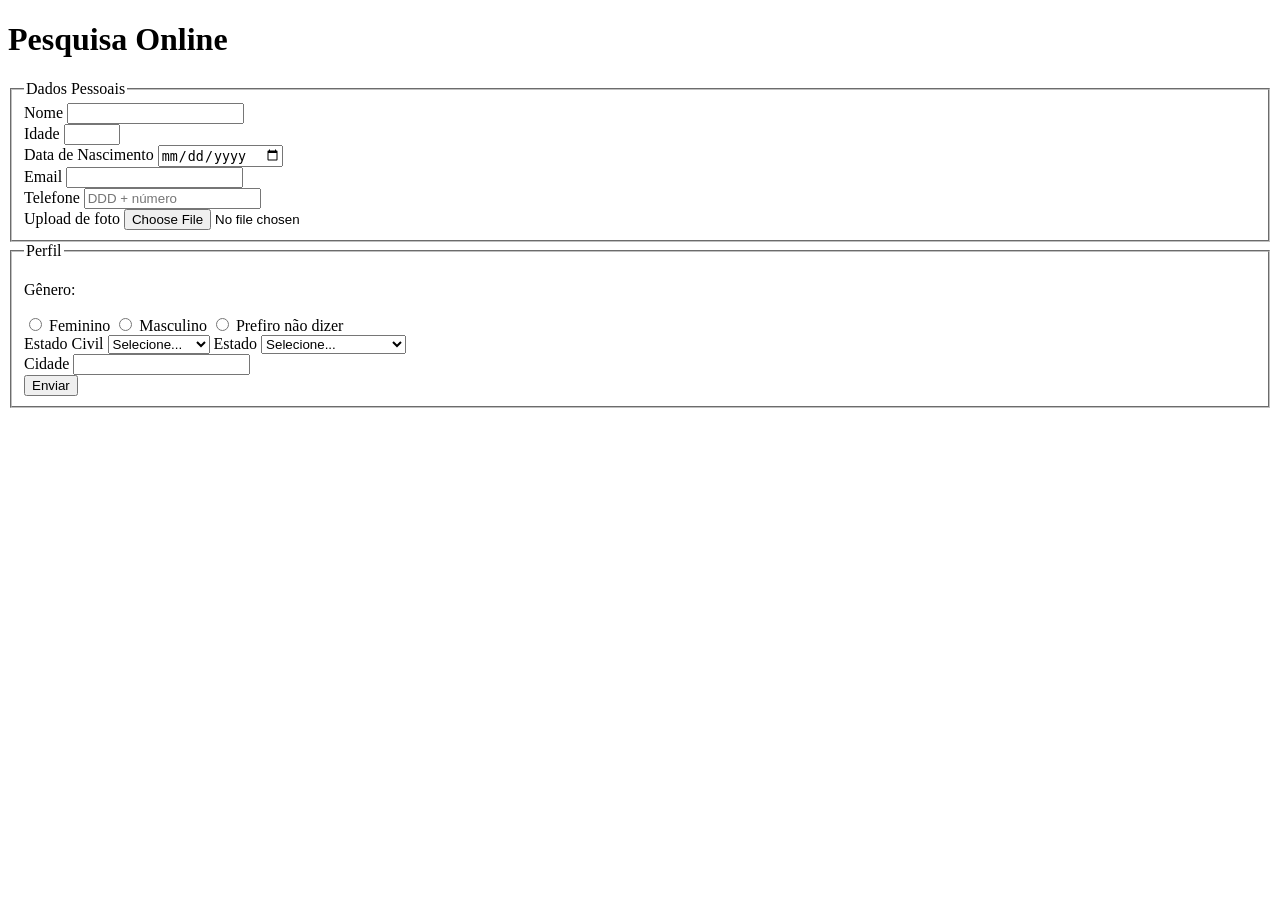
==== pesquisa-culturama/index.html @ 38898fe8 "estadoecidade" ====
<!DOCTYPE html>
<html lang="pt-BR">
<head>
    <meta charset="UTF-8">
    <meta name="viewport" content="width=device-width, initial-scale=1.0">
    <title>Pesquisa Culturama</title>
</head>
<body>
    <header>
        <h1>Pesquisa Online</h1>
    </header>

    <section>
        <form action="" method="get">
            <fieldset>
            
                <!-- DADOS PESSOAIS -->
            <legend>Dados Pessoais</legend> 
            <!-- legenda para o fieldset, para acessibilidade -->
            <label for="name">Nome</label>
            <input type="text" name="name" required>
            <br>
            <label for="age">Idade</label>
            <input type="number" name="age" required min="12" max="100">
            <br>
            <label for ="birthday">Data de Nascimento</label>
            <input type="date" name="birthday">
            <br>
            <label for ="email">Email</label>
            <input type="email" name="email" required>
            <br>
            <label for="telephone">Telefone</label>
            <input type="tel" name="telephone" pattern="[0-9]{11}" placeholder="DDD + número">
            <br>
            <label for="userImage">Upload de foto</label>
            <input type="file" name="userImage" accept="image/*">
            <br>
          
            </fieldset>

            <fieldset>
                <legend>Perfil</legend>

                <p>Gênero:</p>
                <input type="radio" name="userGender" value="Feminino">
                <label for="userGender">Feminino</label>
                <input type="radio" name="userGender" value="Masculino">
                <label for="userGender">Masculino</label>
                <input type="radio" name="userGender" value="Prefiro não dizer">
                <label for="userGender">Prefiro não dizer</label>
                <br>

                <label for="maritalStatus">Estado Civil</label>
                <select name="maritalStatus">
                    <option value="notInformed">Selecione...</option>
                    <option value="solteiro">Solteiro(a)</option>
                    <option value="casado">Casado(a)</option>
                    <option value="divorciado">Divorciado(a)</option>
                    <option value="viuvo">Viúvo(a)</option>
                </select>

                <label for="state">Estado</label>
                <select name="state">
                    <option value="notInformed">Selecione...</option>
                    <option value="Acre">Acre</option>
                    <option value="Alagoas">Alagoas</option>
                    <option value="Amapá">Amapá</option>
                    <option value="Amazonas">Amazonas</option>
                    <option value="Bahia">Bahia</option>
                    <option value="Ceará">Ceará</option>
                    <option value="Distrito Federal">Distrito Federal</option>
                    <option value="Espirito Santo">Espirito Santo</option>
                    <option value="Goiás">Goiás</option>
                    <option value="Maranhão">Maranhão</option>
                    <option value="Mato Grosso do Sul">Mato Grosso do Sul</option>
                    <option value="Mato Grosso">Mato Grosso</option>
                    <option value="Minas Gerais">Minas Gerais</option>
                    <option value="Pará">Pará</option>
                    <option value="Paraíba">Paraíba</option>
                    <option value="Paraná">Paraná</option>
                    <option value="Pernambuco">Pernambuco</option>
                    <option value="Piauí">Piauí</option>
                    <option value="Rio de Janeiro">Rio de Janeiro</option>
                    <option value="Rio Grande do Norte">Rio Grande do Norte</option>
                    <option value="Rio Grande do Sul">Rio Grande do Sul</option>
                    <option value="Rondônia">Rondônia</option>
                    <option value="Roraima">Roraima</option>
                    <option value="Santa Catarina">Santa Catarina</option>
                    <option value="São Paulo">São Paulo</option>
                    <option value="Sergipe">Sergipe</option>
                    <option value="Tocantins">Tocantins</option>
                </select>
                <br>
                
                <label for="city">Cidade</label>
                <input type="text" name="city">

                <br>
                <button type="submit">Enviar</button>
            </fieldset>

        </form>

    </section>  


    
</body>
</html>
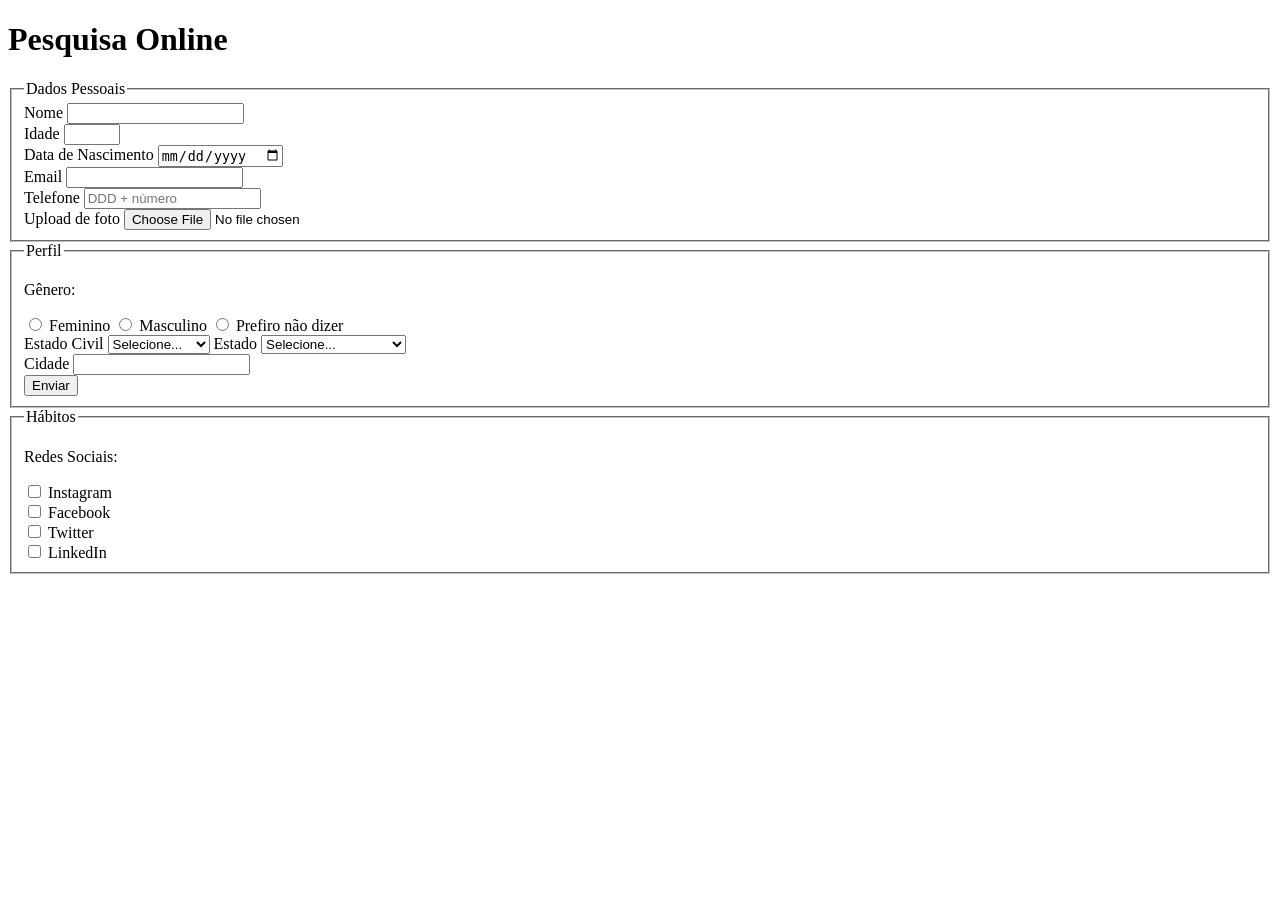
==== commit c5caa586: "redessociais" ====
--- a/pesquisa-culturama/index.html
+++ b/pesquisa-culturama/index.html
@@ -61,43 +61,60 @@
 
                 <label for="state">Estado</label>
                 <select name="state">
-                    <option value="notInformed">Selecione...</option>
-                    <option value="Acre">Acre</option>
-                    <option value="Alagoas">Alagoas</option>
-                    <option value="Amapá">Amapá</option>
-                    <option value="Amazonas">Amazonas</option>
-                    <option value="Bahia">Bahia</option>
-                    <option value="Ceará">Ceará</option>
-                    <option value="Distrito Federal">Distrito Federal</option>
-                    <option value="Espirito Santo">Espirito Santo</option>
-                    <option value="Goiás">Goiás</option>
-                    <option value="Maranhão">Maranhão</option>
-                    <option value="Mato Grosso do Sul">Mato Grosso do Sul</option>
-                    <option value="Mato Grosso">Mato Grosso</option>
-                    <option value="Minas Gerais">Minas Gerais</option>
-                    <option value="Pará">Pará</option>
-                    <option value="Paraíba">Paraíba</option>
-                    <option value="Paraná">Paraná</option>
-                    <option value="Pernambuco">Pernambuco</option>
-                    <option value="Piauí">Piauí</option>
-                    <option value="Rio de Janeiro">Rio de Janeiro</option>
-                    <option value="Rio Grande do Norte">Rio Grande do Norte</option>
-                    <option value="Rio Grande do Sul">Rio Grande do Sul</option>
-                    <option value="Rondônia">Rondônia</option>
-                    <option value="Roraima">Roraima</option>
-                    <option value="Santa Catarina">Santa Catarina</option>
-                    <option value="São Paulo">São Paulo</option>
-                    <option value="Sergipe">Sergipe</option>
-                    <option value="Tocantins">Tocantins</option>
+                <option value="notInformed">Selecione...</option>
+                <option value="acre">Acre</option>
+                <option value="alagoas">Alagoas</option>
+                <option value="amapa">Amapá</option>
+                <option value="amazonas">Amazonas</option>
+                <option value="bahia">Bahia</option>
+                <option value="ceara">Ceará</option>
+                <option value="distritoFederal">Distrito Federal</option>
+                <option value="espiritoSanto">Espirito Santo</option>
+                <option value="goias">Goiás</option>
+                <option value="maranhao">Maranhão</option>
+                <option value="matoGrossoDoSul">Mato Grosso do Sul</option>
+                <option value="matoGrosso">Mato Grosso</option>
+                <option value="minasGerais">Minas Gerais</option>
+                <option value="para">Pará</option>
+                <option value="paraiba">Paraíba</option>
+                <option value="parana">Paraná</option>
+                <option value="pernambuco">Pernambuco</option>
+                <option value="piaui">Piauí</option>
+                <option value="rioDeJaneiro">Rio de Janeiro</option>
+                <option value="rioGrandeDoNorte">Rio Grande do Norte</option>
+                <option value="rioGrandeDoSul">Rio Grande do Sul</option>
+                <option value="rondonia">Rondônia</option>
+                <option value="roraima">Roraima</option>
+                <option value="santaCatarina">Santa Catarina</option>
+                <option value="saoPaulo">São Paulo</option>
+                <option value="sergipe">Sergipe</option>
+                <option value="tocantins">Tocantins</option>
                 </select>
                 <br>
-                
+
                 <label for="city">Cidade</label>
                 <input type="text" name="city">
 
                 <br>
                 <button type="submit">Enviar</button>
             </fieldset>
+
+            <fieldset>
+                <legend>Hábitos</legend>
+                <p>Redes Sociais:</p>
+                <input type="checkbox" name="socialMedia" value="Instagram">
+                <label for="socialMedia">Instagram</label>
+                <br>
+                <input type="checkbox" name="socialMedia" value="Facebook">
+                <label for="socialMedia">Facebook</label>
+                <br>
+                <input type="checkbox" name="socialMedia" value="Twitter">
+                <label for="socialMedia">Twitter</label>
+                <br>
+                <input type="checkbox" name="socialMedia" value="LinkedIn">
+                <label for="socialMedia">LinkedIn</label>
+            </fieldset>
+            
 
         </form>
 
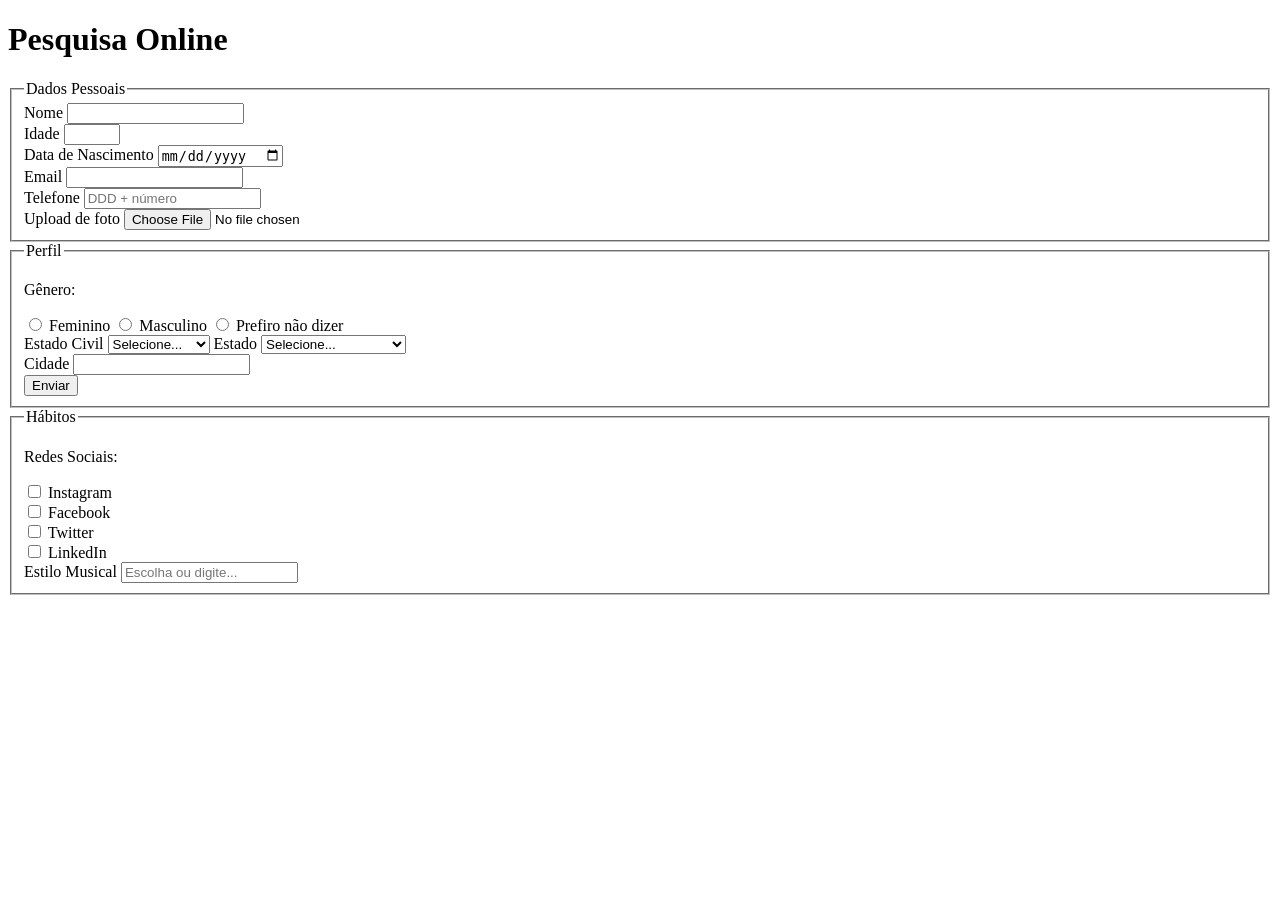
==== commit 9b363cac: "estilomusical" ====
--- a/pesquisa-culturama/index.html
+++ b/pesquisa-culturama/index.html
@@ -18,22 +18,22 @@
             <legend>Dados Pessoais</legend> 
             <!-- legenda para o fieldset, para acessibilidade -->
             <label for="name">Nome</label>
-            <input type="text" name="name" required>
+            <input id="name" type="text" name="name" required>
             <br>
             <label for="age">Idade</label>
-            <input type="number" name="age" required min="12" max="100">
+            <input id="age" type="number" name="age" required min="12" max="100">
             <br>
             <label for ="birthday">Data de Nascimento</label>
-            <input type="date" name="birthday">
+            <input id="birthday" type="date" name="birthday">
             <br>
             <label for ="email">Email</label>
-            <input type="email" name="email" required>
+            <input id="email" type="email" name="email" required>
             <br>
             <label for="telephone">Telefone</label>
-            <input type="tel" name="telephone" pattern="[0-9]{11}" placeholder="DDD + número">
+            <input id="telephone" type="tel" name="telephone" pattern="[0-9]{11}" placeholder="DDD + número">
             <br>
             <label for="userImage">Upload de foto</label>
-            <input type="file" name="userImage" accept="image/*">
+            <input id="userImage" type="file" name="userImage" accept="image/*">
             <br>
           
             </fieldset>
@@ -42,16 +42,20 @@
                 <legend>Perfil</legend>
 
                 <p>Gênero:</p>
-                <input type="radio" name="userGender" value="Feminino">
-                <label for="userGender">Feminino</label>
-                <input type="radio" name="userGender" value="Masculino">
-                <label for="userGender">Masculino</label>
-                <input type="radio" name="userGender" value="Prefiro não dizer">
-                <label for="userGender">Prefiro não dizer</label>
+
+                <input id="feminino" type="radio" name="userGender" value="Feminino">
+                <label for="feminino">Feminino</label>
+
+                <input id="masculino" type="radio" name="userGender" value="Masculino">
+                <label for="masculino">Masculino</label>
+
+                <input id="naoInformar" type="radio" name="userGender" value="Prefiro não dizer">
+                <label for="naoInformar">Prefiro não dizer</label>
+
                 <br>
 
                 <label for="maritalStatus">Estado Civil</label>
-                <select name="maritalStatus">
+                <select id="maritalStatus" name="maritalStatus">
                     <option value="notInformed">Selecione...</option>
                     <option value="solteiro">Solteiro(a)</option>
                     <option value="casado">Casado(a)</option>
@@ -60,7 +64,7 @@
                 </select>
 
                 <label for="state">Estado</label>
-                <select name="state">
+                <select id="state" name="state">
                 <option value="notInformed">Selecione...</option>
                 <option value="acre">Acre</option>
                 <option value="alagoas">Alagoas</option>
@@ -93,7 +97,7 @@
                 <br>
 
                 <label for="city">Cidade</label>
-                <input type="text" name="city">
+                <input id="city" type="text" name="city">
 
                 <br>
                 <button type="submit">Enviar</button>
@@ -102,17 +106,33 @@
             <fieldset>
                 <legend>Hábitos</legend>
                 <p>Redes Sociais:</p>
-                <input type="checkbox" name="socialMedia" value="Instagram">
-                <label for="socialMedia">Instagram</label>
+                <input id="instagram" type="checkbox" name="socialMedia" value="Instagram">
+                <label for="instagram">Instagram</label>
                 <br>
-                <input type="checkbox" name="socialMedia" value="Facebook">
-                <label for="socialMedia">Facebook</label>
+                <input id="facebook" type="checkbox" name="socialMedia" value="Facebook">
+                <label for="facebook">Facebook</label>
                 <br>
-                <input type="checkbox" name="socialMedia" value="Twitter">
-                <label for="socialMedia">Twitter</label>
+                <input id="twitter" type="checkbox" name="socialMedia" value="Twitter">
+                <label for="twitter">Twitter</label>
                 <br>
-                <input type="checkbox" name="socialMedia" value="LinkedIn">
-                <label for="socialMedia">LinkedIn</label>
+                <input id="linkedin" type="checkbox" name="socialMedia" value="LinkedIn">
+                <label for="linkedin">LinkedIn</label>
+                <br>
+                <label for="musicStyle">Estilo Musical</label>
+                <input list=styleTypes id="musicStyle" type="text" name="userMusicStyle" placeholder="Escolha ou digite...">
+                <datalist id="styleTypes">
+                    <option value="Rock">
+                    <option value="Pop">
+                    <option value="Sertanejo">
+                    <option value="Funk">
+                    <option value="MPB">
+                    <option value="Eletrônica">
+                    <option value="Hip Hop">
+                
+                </datalist>
+
+
+
             </fieldset>
             
 
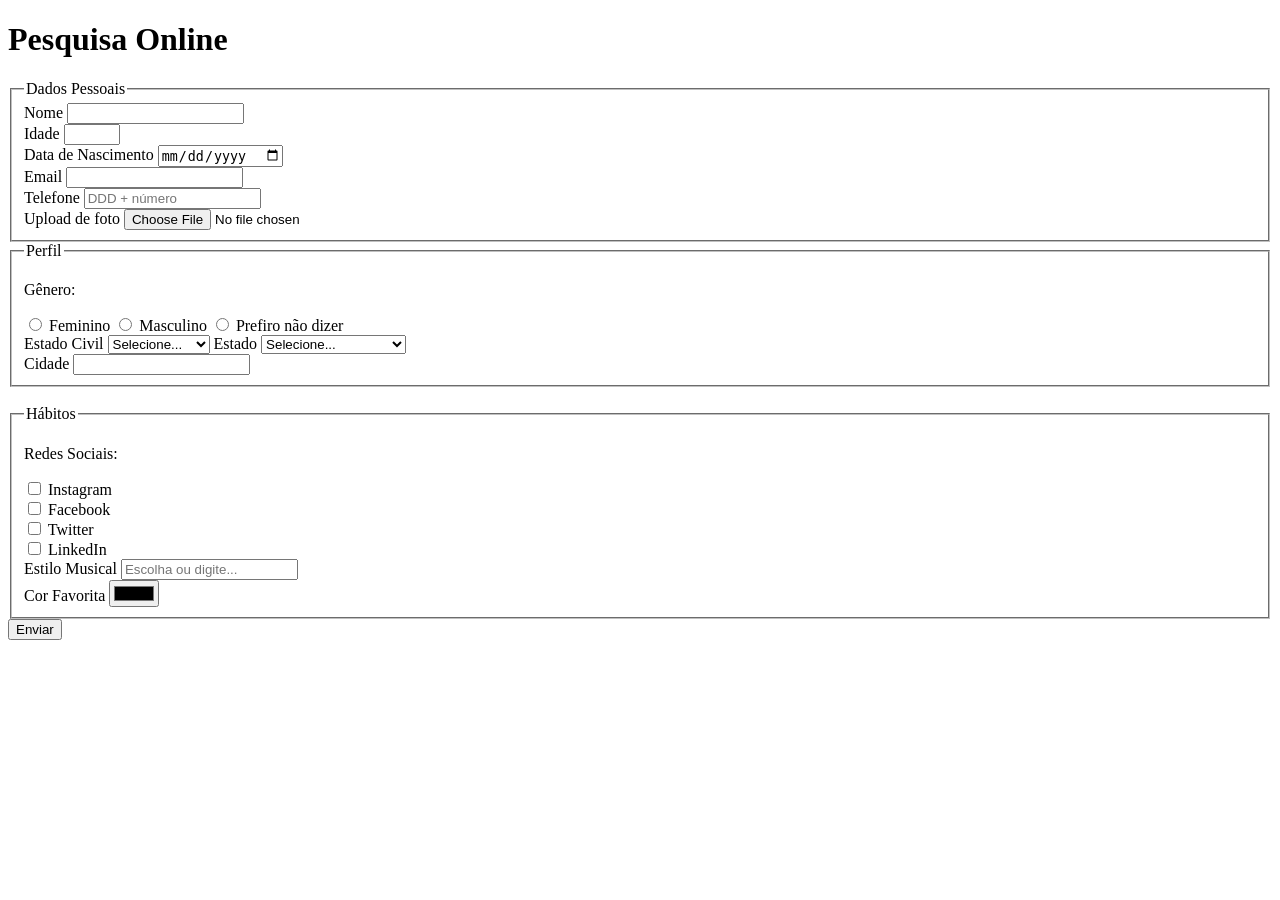
==== commit 8cf7d6c0: "opcoesdecor" ====
--- a/pesquisa-culturama/index.html
+++ b/pesquisa-culturama/index.html
@@ -98,10 +98,9 @@
 
                 <label for="city">Cidade</label>
                 <input id="city" type="text" name="city">
+            </fieldset>
 
-                <br>
-                <button type="submit">Enviar</button>
-            </fieldset>
+            <br>
 
             <fieldset>
                 <legend>Hábitos</legend>
@@ -118,6 +117,7 @@
                 <input id="linkedin" type="checkbox" name="socialMedia" value="LinkedIn">
                 <label for="linkedin">LinkedIn</label>
                 <br>
+
                 <label for="musicStyle">Estilo Musical</label>
                 <input list=styleTypes id="musicStyle" type="text" name="userMusicStyle" placeholder="Escolha ou digite...">
                 <datalist id="styleTypes">
@@ -128,13 +128,18 @@
                     <option value="MPB">
                     <option value="Eletrônica">
                     <option value="Hip Hop">
-                
                 </datalist>
+                <br>
+
+                <label for="favoriteColor">Cor Favorita</label>
+                <input type="color" name="userFavoriteColor" id="favoriteColor">
 
 
 
             </fieldset>
             
+            
+            <button type="submit">Enviar</button>
 
         </form>
 
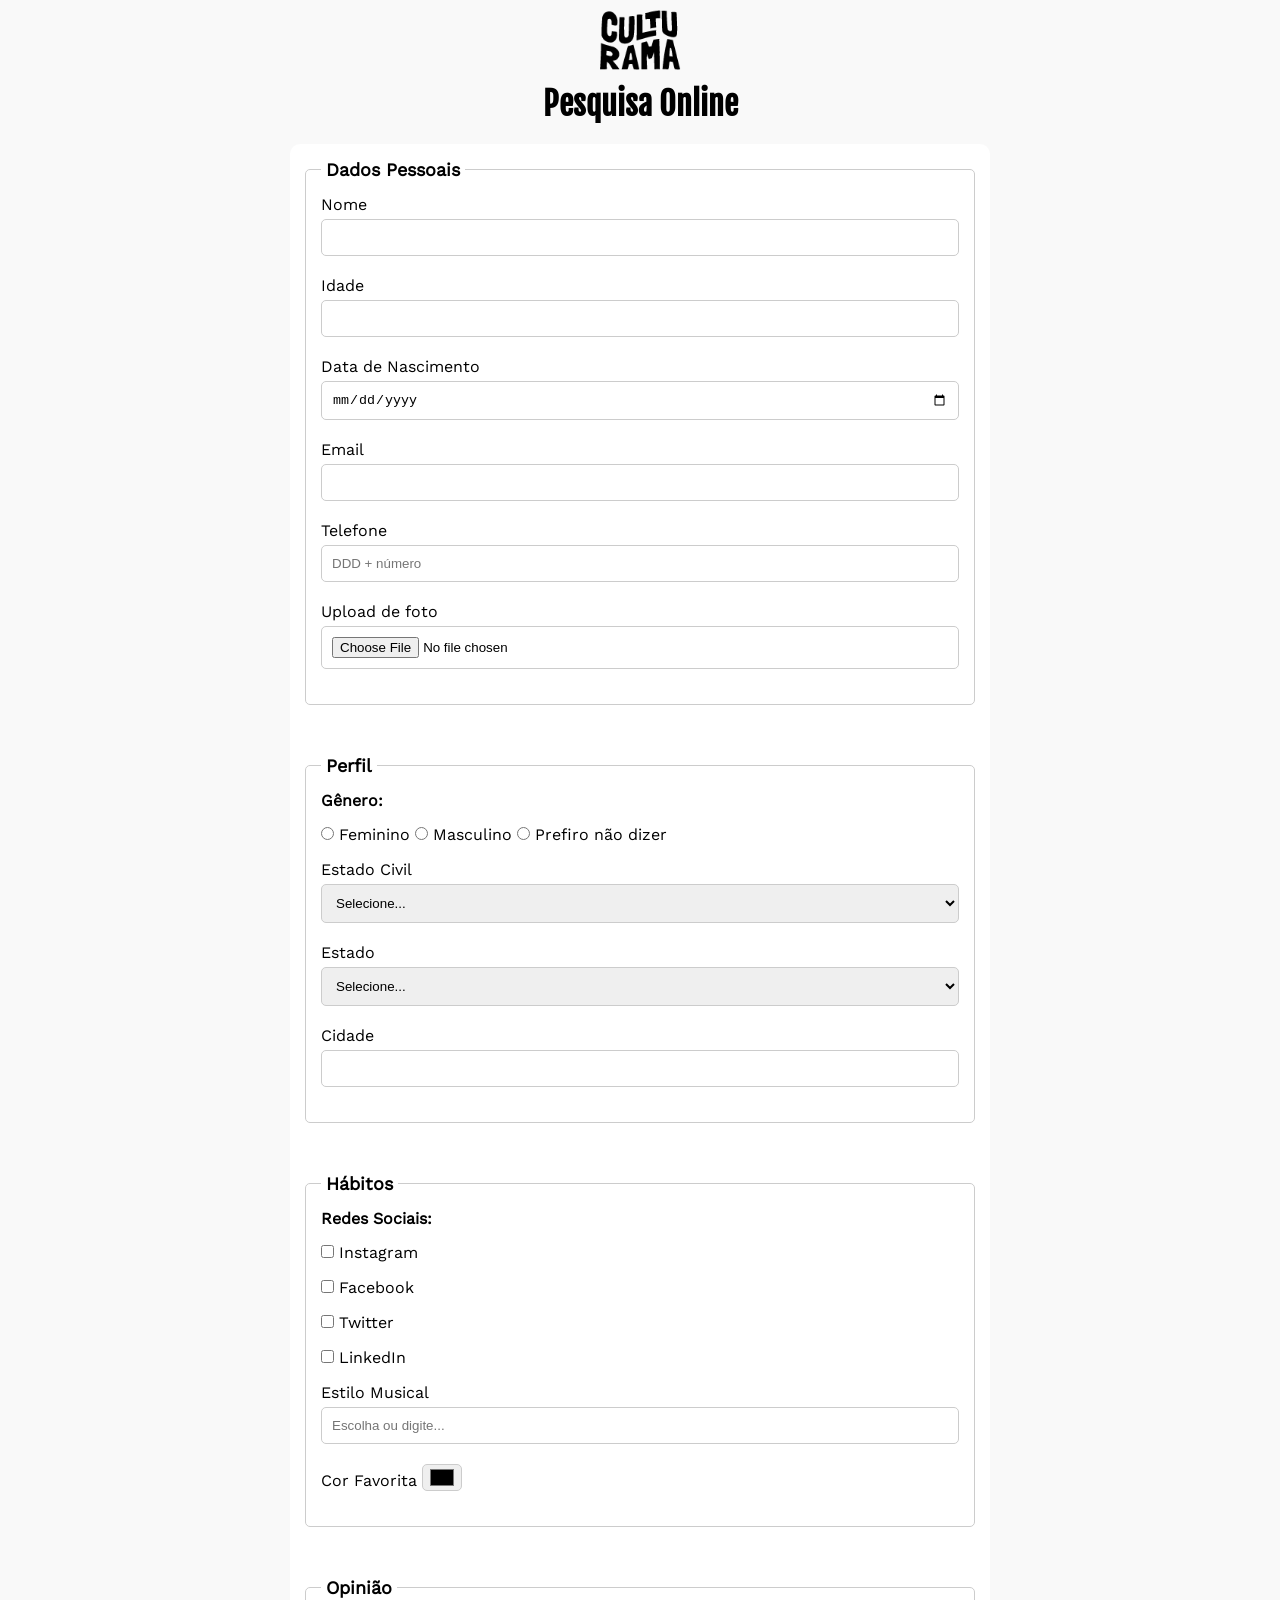
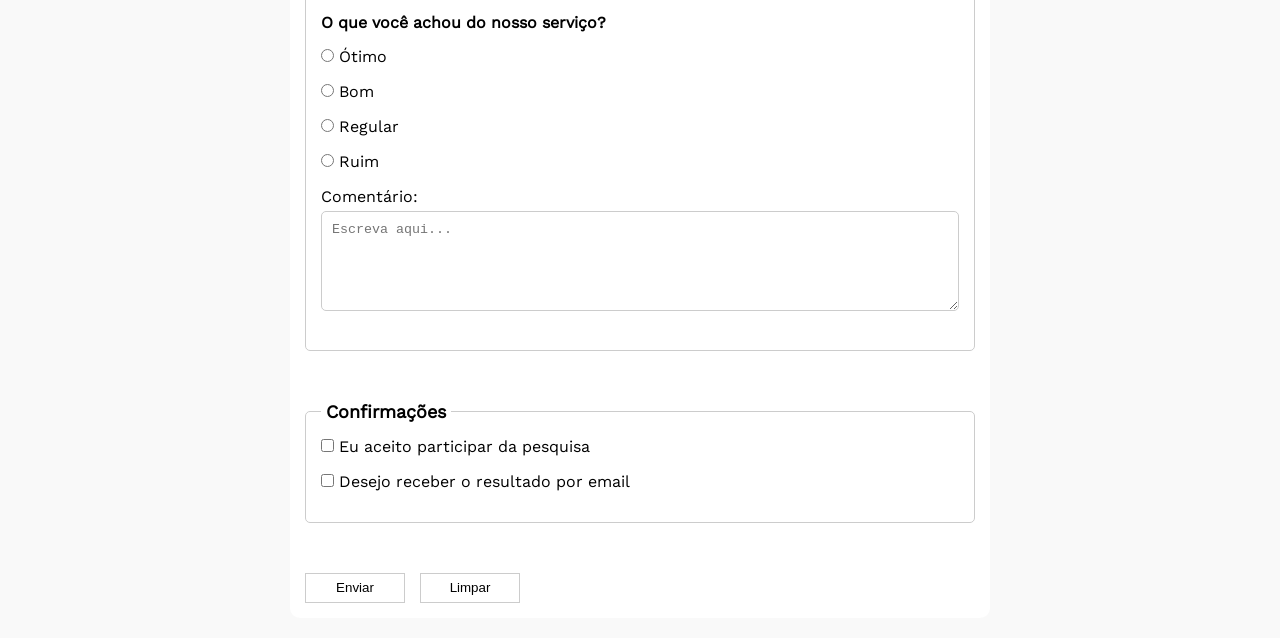
==== commit 511130b3: "terminadd" ====
--- a/pesquisa-culturama/index.html
+++ b/pesquisa-culturama/index.html
@@ -4,14 +4,19 @@
     <meta charset="UTF-8">
     <meta name="viewport" content="width=device-width, initial-scale=1.0">
     <title>Pesquisa Culturama</title>
+    <link rel="icon" href="img/culturama-favico.png" type="image/x-icon">
+    <link rel="stylesheet" href="css/style.css">
+
 </head>
 <body>
-    <header>
+    <main>
+
+        <header>
+        <img src="img/logo-culturama.png" alt="Logo Culturama">
         <h1>Pesquisa Online</h1>
     </header>
-
     <section>
-        <form action="" method="get">
+        <form action="sucesso.html" method="get">
             <fieldset>
             
                 <!-- DADOS PESSOAIS -->
@@ -100,8 +105,6 @@
                 <input id="city" type="text" name="city">
             </fieldset>
 
-            <br>
-
             <fieldset>
                 <legend>Hábitos</legend>
                 <p>Redes Sociais:</p>
@@ -133,18 +136,50 @@
 
                 <label for="favoriteColor">Cor Favorita</label>
                 <input type="color" name="userFavoriteColor" id="favoriteColor">
+            </fieldset>
+            
+            <fieldset>
 
+                <legend>Opinião</legend>
+                <p>O que você achou do nosso serviço?</p>
+                <input type="radio" name="userOpniao" id="escolhaOtima" value="Ótima">
+                <label for="escolhaOtima">Ótimo</label>
+               <br>
+                <input type="radio" name="userOpniao" id="escolhaBoa" value="Boa">
+                <label for="escolhaBoa">Bom</label>
+                <br>
+                <input type="radio" name="userOpniao" id="escolhaRegular" value="Regular">
+                <label for="escolhaRegular">Regular</label>
+                <br>
+                <input type="radio" name="userOpniao" id="escolhaRuim" value="Ruim">
+                <label for="escolhaRuim">Ruim</label>
+                <br>
+                <label for="userComment">Comentário:</label>
+                
+                <textarea id="userComment" name="userOpniao" placeholder="Escreva aqui..."></textarea>
 
+            </fieldset>
+
+            <fieldset>
+                <legend>Confirmações</legend>
+                <input type="checkbox" name="userLgpd" id="userLgpdTerm" value="accepted" required>
+                <label for="userLgpdTerm">Eu aceito participar da pesquisa</label>
+                <br>
+                <input type="checkbox" name="userGetResult" id="getResult" value="accepted">
+                <label for="getResult">Desejo receber o resultado por email</label>
 
             </fieldset>
             
-            
             <button type="submit">Enviar</button>
+             <button type="reset">Limpar</button>
 
         </form>
 
     </section>  
 
+    </main>
+
+
 
     
 </body>
--- a/pesquisa-culturama/css/style.css
+++ b/pesquisa-culturama/css/style.css
@@ -0,0 +1,129 @@
+        @font-face {
+            font-family: "FjallaOne";
+            src: url("../fonte/FjallaOne-Regular.ttf") 
+            format("truetype");
+            font-style: normal;
+            font-display: swap;
+        }
+        
+        @font-face {
+            font-family: "worksans"; 
+            src: url("../fonte/WorkSans-Regular.ttf")
+            format("truetype");
+            font-style: normal;
+            font-display: swap;
+        }
+
+        *{
+            margin: 0;
+            padding: 0;
+            box-sizing: border-box;
+        }
+
+        body{
+            background-color: #f9f9f9;
+            font-family: "worksans", sans-serif;
+            
+        }
+
+        main{
+            width: 100%;
+            max-width: 700px;
+            margin: 0 auto;
+        }
+
+        header{
+            text-align: center;
+            margin-bottom: 20px;
+        }
+
+        img{
+            width: 100px;
+            height: auto;
+        }
+
+        h1{
+            font-family: "FjallaOne", sans-serif;
+        }
+
+        form{
+            Background-color: #ffff;
+            padding: 15px;
+            border-radius: 10px;
+            margin-bottom: 20px;
+        }
+
+        fieldset{
+            padding: 15px;
+            border: 1px solid #ccc;
+            border-radius: 5px;
+            margin-bottom: 50px;
+        }
+
+        legend{
+            font-weight: bold;
+            font-size: 18px;
+            padding: 0 5px;
+        }
+
+        input, select, textarea{
+            width: 100%;
+            padding: 10px;
+            margin-bottom: 20px;
+            border: 1px solid #ccc;
+            border-radius: 5px;
+        }
+
+        textarea{
+            min-height: 100px;
+        }
+
+        input[type="radio"],input[type="checkbox"]{
+            width: auto;             
+        }
+
+        input[type="color"]{
+            width: 40px;
+            padding: 0 5px;  
+        }
+
+        label{
+            display: inline-block;
+            margin-bottom: 5px;
+        }
+
+        p{
+            margin-bottom: 15px;
+            font-weight: bold;   
+        }
+
+        input:user-invalid,
+        select:user-invalid,
+        textarea:user-invalid{
+            border-color: red;
+        }
+
+        input:user-valid,
+        select:user-valid,
+        textarea:user-valid{
+            border-color: green;
+        }
+
+        button{
+            width: 100px;
+            height: 30px;
+            margin-right: 10px;
+            background-color: #ffffff;
+            border: 1px solid #cccccc;
+            cursor: pointer;
+        }
+
+        button[type="submit"]:hover{
+            background-color: green;
+            color: #fff;
+        }
+
+        button[type="reset"]:hover{
+            background-color: red;
+            color: #fff;
+        }
